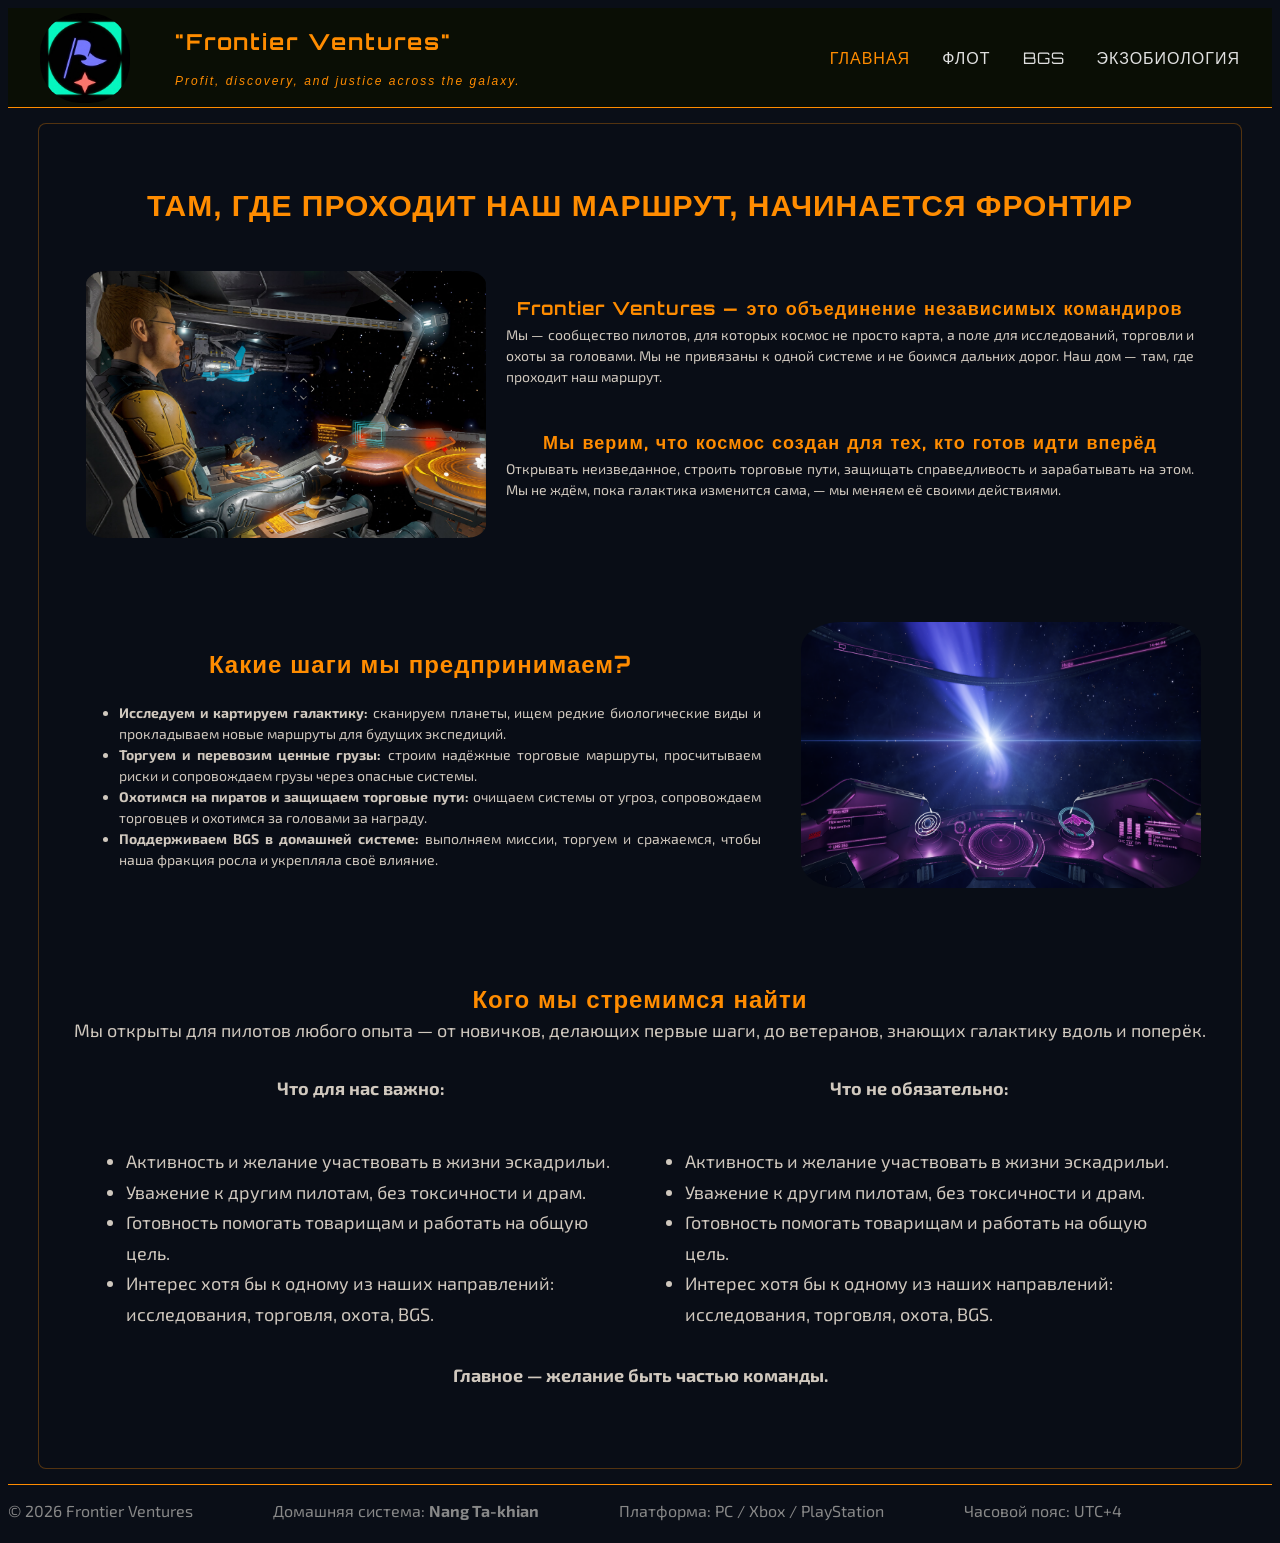
==== main/index.html @ cdb409b0 "Done" ====
<!DOCTYPE html>
<html lang="ru"> 
        
    <head>
        <meta charset="UTF-8">
        <meta name="viewport" content="width=device-width, initial-scale=1.0">
        <title>Эскадрилия "Frontier Ventures"</title>
        <link rel="stylesheet" href="style.css">
        <!--Подключение шрифтов Exo 2 и Oxanium с Google Fonts-->
        <link rel="preconnect" href="https://fonts.googleapis.com">
        <link rel="preconnect" href="https://fonts.gstatic.com" crossorigin>
        <link rel="stylesheet" href="https://fonts.googleapis.com/css2?family=Exo+2:wght@400;600&family=Orbitron:wght@400;700&display=swap">
    </head>

    <body class="back_color_main">

        <!-- ШАПКА -->
        <header class="header"> 
            <div class="logo">     
                <img class="logo-img" src="../img/icon.jpg" alt="Лого">
                <div class="Mottos_structure">
                    <span class="title_logo_text"><b>"Frontier Ventures"</b></span><br> 
                    <span class="title_logo_subtext"><i>Profit, discovery, and justice across the galaxy.</i></span>
                </div>    
            </div>
             <nav class="nav">
                <a href="#" class="nav-link active">Главная</a>
                <a href="#" class="nav-link">Флот</a>
                <a href="#" class="nav-link">BGS</a>
                <a href="../researches/researches.html" class="nav-link">Экзобиология</a>
            </nav>
        </header>

        <!-- КОНТЕНТ -->
        <main class="Structure">
             <article class="article">
                <h1 aligh="center">ТАМ, ГДЕ ПРОХОДИТ НАШ МАРШРУТ, НАЧИНАЕТСЯ ФРОНТИР</h1>
                

                <!-- 1. О нас -->
                <div class="container2">
                    <img class="cont_img_size1" src="../img/img1.jpg" alt="Изображение">
                    <div class="text_block">
                        <h3 class="title_main">Frontier Ventures — это объединение независимых командиров</h3>
                        <p class="subtitle_main">Мы — сообщество пилотов, для которых космос не просто карта, а поле для исследований, торговли и охоты за головами. Мы не привязаны к одной системе и не боимся дальних дорог. Наш дом — там, где проходит наш маршрут.</p>
                        <h3 class="title_main">Мы верим, что космос создан для тех, кто готов идти вперёд</h3>
                        <p class="subtitle_main">Открывать неизведанное, строить торговые пути, защищать справедливость и зарабатывать на этом. Мы не ждём, пока галактика изменится сама, — мы меняем её своими действиями.</p>
                    </div>    
                </div> <br> <br>

                <!-- 2. Чем занимаемся -->
                 <div class="container3">
                    <div class="text_block">
                        <h2 class="title_main">Какие шаги мы предпринимаем?</h2>
                        <ul>
                            <li class="subtitle_main"><b>Исследуем и картируем галактику:</b> сканируем планеты, ищем редкие биологические виды и прокладываем новые маршруты для будущих экспедиций.</li>
                            <li class="subtitle_main"><b>Торгуем и перевозим ценные грузы:</b> строим надёжные торговые маршруты, просчитываем риски и сопровождаем грузы через опасные системы.</li>
                            <li class="subtitle_main"><b>Охотимся на пиратов и защищаем торговые пути:</b> очищаем системы от угроз, сопровождаем торговцев и охотимся за головами за награду.</li>
                            <li class="subtitle_main"><b>Поддерживаем BGS в домашней системе:</b> выполняем миссии, торгуем и сражаемся, чтобы наша фракция росла и укрепляла своё влияние.</li>
                        </ul>
                    </div>
                    <img class="cont_img_size2" src="../img/img2.png" alt="Изображение">
                </div> <br> <br>

                <!-- 3. Кого мы ищем -->
                <h2 class="title_main">Кого мы стремимся найти</h2>
                <p class="title_main">Мы открыты для пилотов любого опыта — от новичков, делающих первые шаги, до ветеранов, знающих галактику вдоль и поперёк.</p>
                <div class="container4">
                    <div class="text_block2">
                        <p class="title_main"><b>Что для нас важно:</b></p>
                        <ul>
                            <li>Активность и желание участвовать в жизни эскадрильи.</li>
                            <li>Уважение к другим пилотам, без токсичности и драм.</li>
                            <li>Готовность помогать товарищам и работать на общую цель.</li>
                            <li>Интерес хотя бы к одному из наших направлений: исследования, торговля, охота, BGS.</li>
                        </ul>
                    </div>
                    <div class="text_block2">    
                        <p class="title_main"><b>Что не обязательно:</b></p>
                        <ul>
                            <li>Активность и желание участвовать в жизни эскадрильи.</li>
                            <li>Уважение к другим пилотам, без токсичности и драм.</li>
                            <li>Готовность помогать товарищам и работать на общую цель.</li>
                            <li>Интерес хотя бы к одному из наших направлений: исследования, торговля, охота, BGS.</li>
                        </ul>
                    </div>    
                </div> 
                <p class="title_main"><b>Главное — желание быть частью команды.</b></p> <br>


                <!-- 4. Домашняя система -->

            </article>
        </main>

        <!-- ПОДВАЛ -->
        <footer class="back_color_footer"> 
            <div class="footer_text_box"> 
                <p>© 2026 Frontier Ventures</p>
                <p>Домашняя система: <strong>Nang Ta-khian</strong></p>
                <p>Платформа: PC / Xbox / PlayStation</p>
                <p>Часовой пояс: UTC+4</p>
            </div>
        </footer>

    </body>

</html>
---- main/style.css ----
/* Основной фон + Если слитает картинка будет запасная заливка */
.back_color_main {
    min-height: 100vh;
    display: flex;
    flex-direction: column;
    background-color: #0a0e17;
    background-image: url(img/cosmos.webp);
    background-repeat: no-repeat;
    background-position:center;
    background-attachment: fixed;
    background-size: cover;
    color: #d0c8be;
    font-family: 'Exo 2', sans-serif;
}

/* -------------------------------- ШАПКА -------------------------------- */

.header {
    width: 100%;      
    height: 100px;
    border-bottom: 1px solid #ff8c00;
    display: flex; /* Работа с расположением блоков*/
    align-items: center; /* Работа с flex. Расположение блока относительно его границ*/
    background: #0a0e05;
    box-sizing: border-box;
    padding: 0 32px; /* внутр. отступы*/
    justify-content: space-between;
}

/* Тут начинается лого в шапке */

.logo {
    display: flex;
    align-items: center;      /* вертикальное центрирование */
    gap: 15px;
}

.logo-img {
    width: 90px;
    height: 90px;
    object-fit: cover;        /* чтобы не плющилось */
    border-radius: 45%;       /* округление*/
}

.title_logo_text {
    font-size: 22px;
    color: #ff8c00;
    letter-spacing: 2px;
    font-family: 'Orbitron', sans-serif;
    
}

.title_logo_subtext {
    font-size: 12px;
    color: #ff8c00;
    letter-spacing: 2px;
    font-family: 'Exo', sans-serif;
}

.Mottos_structure {
    display: flex;
    flex-direction: column;
    padding: 15px 30px;

}

/* Тут заканчивается лого в шапке */

/* Тут начинается навигационное меню в шапке */

.nav {
    display: flex;
    gap: 32px;
}

.nav-link {
    color: #e0e0e0;
    text-decoration: none;
    font-size: 16px;
    letter-spacing: 1px;
    text-transform: uppercase;
    padding: 8px 0;
    position: relative;
    transition: color 0.2s;
    font-family: 'Orbitron', sans-serif;
}

.nav-link::after {
    content: "";
    position: absolute;
    left: 0;
    bottom: 0;
    width: 0;
    height: 2px;
    background: #ff8c00;
    transition: width 0.3s;
}

.nav-link:hover {
    color: #ff8c00;
}

.nav-link:hover::after {
    width: 100%;    
}

/* Активная вкладка */
.nav-link.active {
    color: #ff8c00;
}

/* Тут заканчивается навигационное меню в шапке */

/* -------------------------------- MAIN --------------------------------*/

/* установка структуры main */
.Structure {
    max-width: 1400px;
    margin: 0 auto;          /* центрирует */
    padding: 15px 30px;
    flex: 1;
}

.container2{
    height: 300;;
    display: flex;
    padding: 15px;
    gap: 10px 20px;
} 

.container3{
    height: 300;
    display: flex;
    justify-content: flex-end;
    padding: 8px;
    gap: 40px;
}

.container4{
    height: 300;;
    display: flex;
    padding: 15px;
    gap: 10px;
} 

.cont_img_size1{
    width: 400px;
    height: auto;
    flex-shrink: 0;
    border-radius: 5%;
}

.cont_img_size2{
    width: 400px;
    height: auto;
    flex-shrink: 0; /* значение 0 не дает сжимать изображение*/
    border-radius: 10%;
}

.text_block {
    display: flex;
    flex-direction: column;   
    gap: 2px;
}

.text_block2 {
    display: flex;
    flex-direction: column;   
    gap: 10px;
}

/* -------------------------------- ПОДВАЛ -------------------------------- */

.back_color_footer {
    width: 100%;      
    height: 50px;
    background: #0a0e17;
    border-top: 1px solid #ff8c00;
    color: #888;
}

.footer_text_box {
    display: flex;
    gap: 80px;
}

/* -------------------------------- БУКВЫ И ШРИФТЫ -------------------------------- */

.title_main {
    margin: 0;
    line-height: 1.5;
    text-align: center;
}

.subtitle_main {
    font-size: 14px;
    margin: 0;
    line-height: 1.5;
    text-align: justify;
}

.subtitle_main_large {
    font-size: 16px;
    margin: 0;
    line-height: 1.15;
    text-align: justify;
}

.article {
    background: rgba(10, 14, 23, 0.75);
    border: 1px solid rgba(255, 140, 0, 0.3);
    border-radius: 8px;
    padding: 32px;
    line-height: 1.7;
    font-size: 18px;
}

.article p {
    margin-bottom: 16px;
}

.article h2 {
    font-family: 'Orbitron', sans-serif;
    color: #ff8c00;
    margin-top: 24px;
    font-size: 24px;
    letter-spacing: 1px;
}

.article h3 {
    font-family: 'Orbitron', sans-serif;
    color: #ff8c00;
    margin-top: 24px;
    font-size: 18px;
    letter-spacing: 1px;
}

.article h1 {
    font-family: 'Exo', sans-serif;
    color: #ff8c00;
    margin-top: 24px;
    font-size: 30px;
    letter-spacing: 1px;
    text-align: center;
}
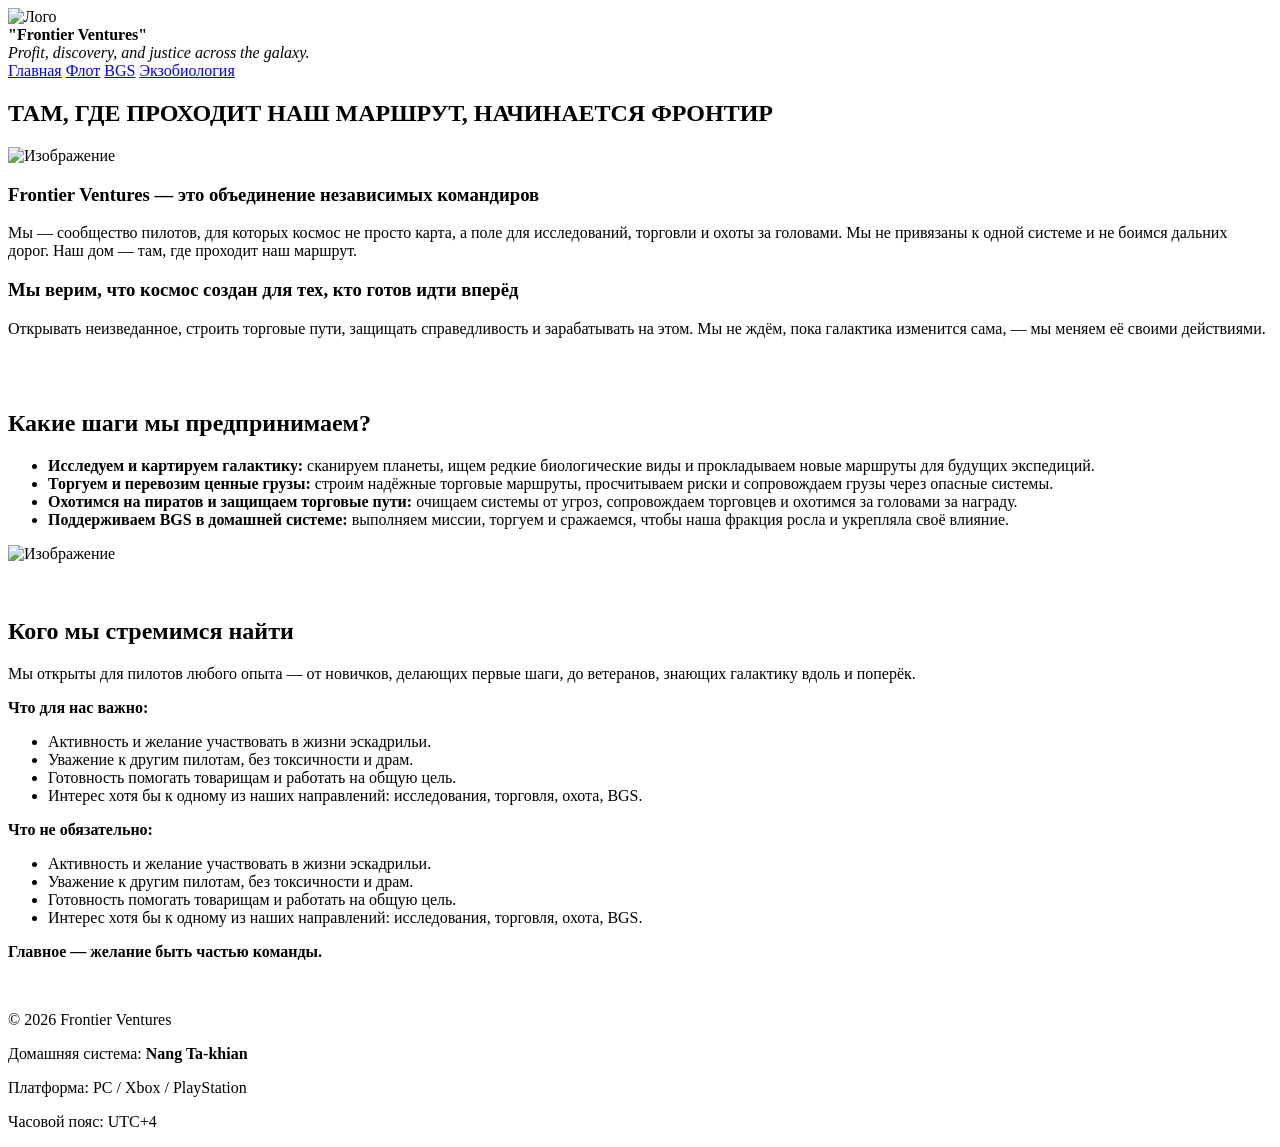
==== commit fd052c1b: "+" ====
--- a/main/index.html
+++ b/main/index.html
@@ -26,7 +26,7 @@
              <nav class="nav">
                 <a href="#" class="nav-link active">Главная</a>
                 <a href="#" class="nav-link">Флот</a>
-                <a href="#" class="nav-link">BGS</a>
+                <a href="../testFolder/BGS.html" class="nav-link">BGS</a>
                 <a href="../researches/researches.html" class="nav-link">Экзобиология</a>
             </nav>
         </header>
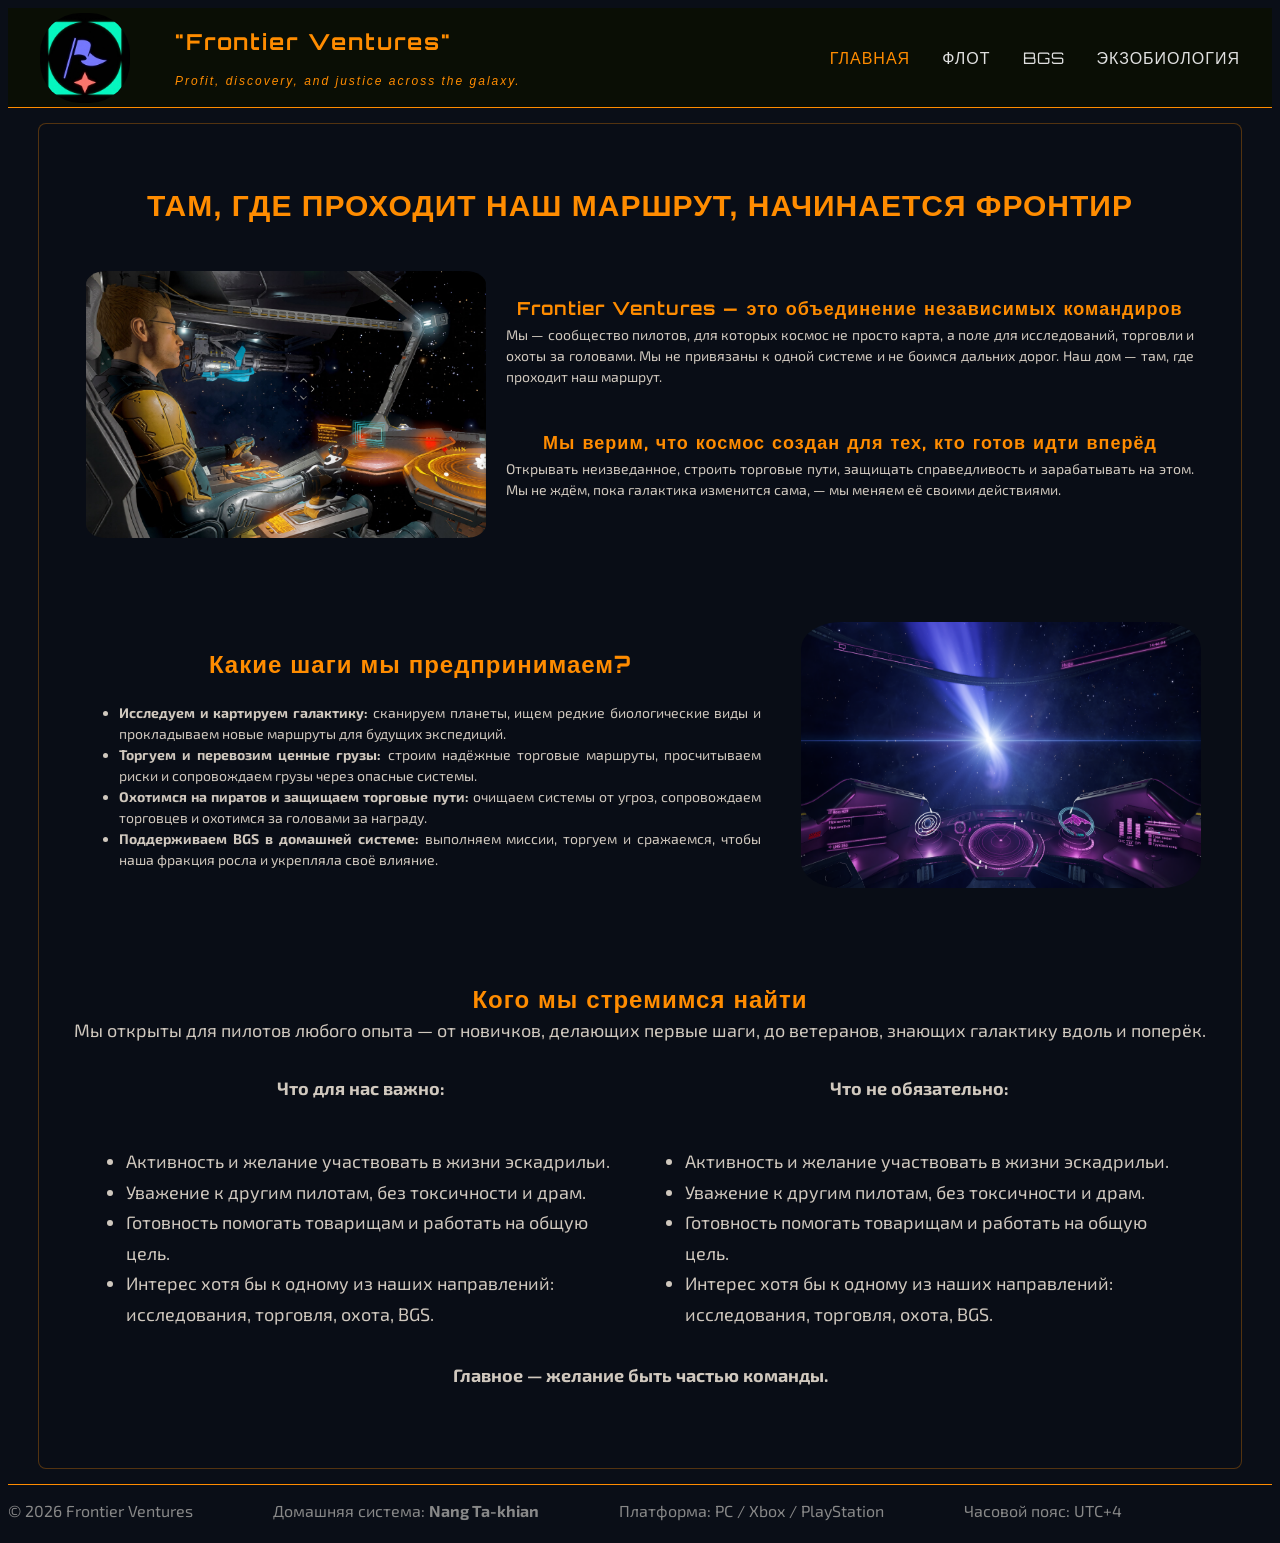
==== commit 1b98c299: "Soul ver. done 25/10" ====
--- a/main/index.html
+++ b/main/index.html
@@ -26,7 +26,7 @@
              <nav class="nav">
                 <a href="#" class="nav-link active">Главная</a>
                 <a href="#" class="nav-link">Флот</a>
-                <a href="../testFolder/BGS.html" class="nav-link">BGS</a>
+                <a href="#" class="nav-link">BGS</a>
                 <a href="../researches/researches.html" class="nav-link">Экзобиология</a>
             </nav>
         </header>
--- a/main/style.css
+++ b/main/style.css
@@ -0,0 +1,245 @@
+/* Основной фон + Если слитает картинка будет запасная заливка */
+.back_color_main {
+    min-height: 100vh;
+    display: flex;
+    flex-direction: column;
+    background-color: #0a0e17;
+    background-image: url(img/cosmos.webp);
+    background-repeat: no-repeat;
+    background-position:center;
+    background-attachment: fixed;
+    background-size: cover;
+    color: #d0c8be;
+    font-family: 'Exo 2', sans-serif;
+}
+
+/* -------------------------------- ШАПКА -------------------------------- */
+
+.header {
+    width: 100%;      
+    height: 100px;
+    border-bottom: 1px solid #ff8c00;
+    display: flex; /* Работа с расположением блоков*/
+    align-items: center; /* Работа с flex. Расположение блока относительно его границ*/
+    background: #0a0e05;
+    box-sizing: border-box;
+    padding: 0 32px; /* внутр. отступы*/
+    justify-content: space-between;
+}
+
+/* Тут начинается лого в шапке */
+
+.logo {
+    display: flex;
+    align-items: center;      /* вертикальное центрирование */
+    gap: 15px;
+}
+
+.logo-img {
+    width: 90px;
+    height: 90px;
+    object-fit: cover;        /* чтобы не плющилось */
+    border-radius: 45%;       /* округление*/
+}
+
+.title_logo_text {
+    font-size: 22px;
+    color: #ff8c00;
+    letter-spacing: 2px;
+    font-family: 'Orbitron', sans-serif;
+    
+}
+
+.title_logo_subtext {
+    font-size: 12px;
+    color: #ff8c00;
+    letter-spacing: 2px;
+    font-family: 'Exo', sans-serif;
+}
+
+.Mottos_structure {
+    display: flex;
+    flex-direction: column;
+    padding: 15px 30px;
+
+}
+
+/* Тут заканчивается лого в шапке */
+
+/* Тут начинается навигационное меню в шапке */
+
+.nav {
+    display: flex;
+    gap: 32px;
+}
+
+.nav-link {
+    color: #e0e0e0;
+    text-decoration: none;
+    font-size: 16px;
+    letter-spacing: 1px;
+    text-transform: uppercase;
+    padding: 8px 0;
+    position: relative;
+    transition: color 0.2s;
+    font-family: 'Orbitron', sans-serif;
+}
+
+.nav-link::after {
+    content: "";
+    position: absolute;
+    left: 0;
+    bottom: 0;
+    width: 0;
+    height: 2px;
+    background: #ff8c00;
+    transition: width 0.3s;
+}
+
+.nav-link:hover {
+    color: #ff8c00;
+}
+
+.nav-link:hover::after {
+    width: 100%;    
+}
+
+/* Активная вкладка */
+.nav-link.active {
+    color: #ff8c00;
+}
+
+/* Тут заканчивается навигационное меню в шапке */
+
+/* -------------------------------- MAIN --------------------------------*/
+
+/* установка структуры main */
+.Structure {
+    max-width: 1400px;
+    margin: 0 auto;          /* центрирует */
+    padding: 15px 30px;
+    flex: 1;
+}
+
+.container2{
+    height: 300;;
+    display: flex;
+    padding: 15px;
+    gap: 10px 20px;
+} 
+
+.container3{
+    height: 300;
+    display: flex;
+    justify-content: flex-end;
+    padding: 8px;
+    gap: 40px;
+}
+
+.container4{
+    height: 300;;
+    display: flex;
+    padding: 15px;
+    gap: 10px;
+} 
+
+.cont_img_size1{
+    width: 400px;
+    height: auto;
+    flex-shrink: 0;
+    border-radius: 5%;
+}
+
+.cont_img_size2{
+    width: 400px;
+    height: auto;
+    flex-shrink: 0; /* значение 0 не дает сжимать изображение*/
+    border-radius: 10%;
+}
+
+.text_block {
+    display: flex;
+    flex-direction: column;   
+    gap: 2px;
+}
+
+.text_block2 {
+    display: flex;
+    flex-direction: column;   
+    gap: 10px;
+}
+
+/* -------------------------------- ПОДВАЛ -------------------------------- */
+
+.back_color_footer {
+    width: 100%;      
+    height: 50px;
+    background: #0a0e17;
+    border-top: 1px solid #ff8c00;
+    color: #888;
+}
+
+.footer_text_box {
+    display: flex;
+    gap: 80px;
+}
+
+/* -------------------------------- БУКВЫ И ШРИФТЫ -------------------------------- */
+
+.title_main {
+    margin: 0;
+    line-height: 1.5;
+    text-align: center;
+}
+
+.subtitle_main {
+    font-size: 14px;
+    margin: 0;
+    line-height: 1.5;
+    text-align: justify;
+}
+
+.subtitle_main_large {
+    font-size: 16px;
+    margin: 0;
+    line-height: 1.15;
+    text-align: justify;
+}
+
+.article {
+    background: rgba(10, 14, 23, 0.75);
+    border: 1px solid rgba(255, 140, 0, 0.3);
+    border-radius: 8px;
+    padding: 32px;
+    line-height: 1.7;
+    font-size: 18px;
+}
+
+.article p {
+    margin-bottom: 16px;
+}
+
+.article h2 {
+    font-family: 'Orbitron', sans-serif;
+    color: #ff8c00;
+    margin-top: 24px;
+    font-size: 24px;
+    letter-spacing: 1px;
+}
+
+.article h3 {
+    font-family: 'Orbitron', sans-serif;
+    color: #ff8c00;
+    margin-top: 24px;
+    font-size: 18px;
+    letter-spacing: 1px;
+}
+
+.article h1 {
+    font-family: 'Exo', sans-serif;
+    color: #ff8c00;
+    margin-top: 24px;
+    font-size: 30px;
+    letter-spacing: 1px;
+    text-align: center;
+}
